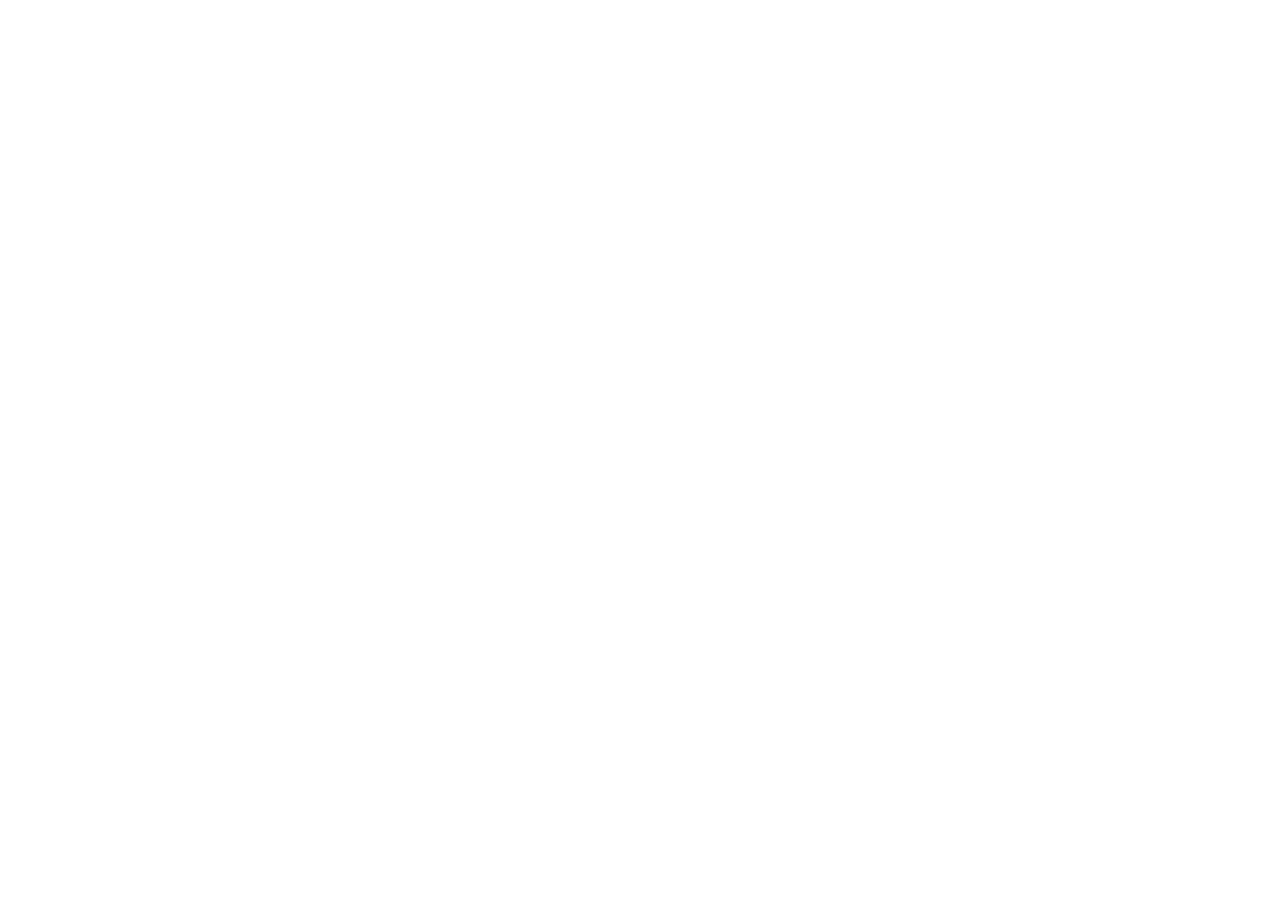
==== index.html @ ab770b57 "testing" ====
<!DOCTYPE html>
<html lang="en">
<head>
    <meta charset="UTF-8">
    <meta name="viewport" content="width=device-width, initial-scale=1.0">
    <title>KundenHar2024</title>
</head>
<body>
    
</body>
</html>
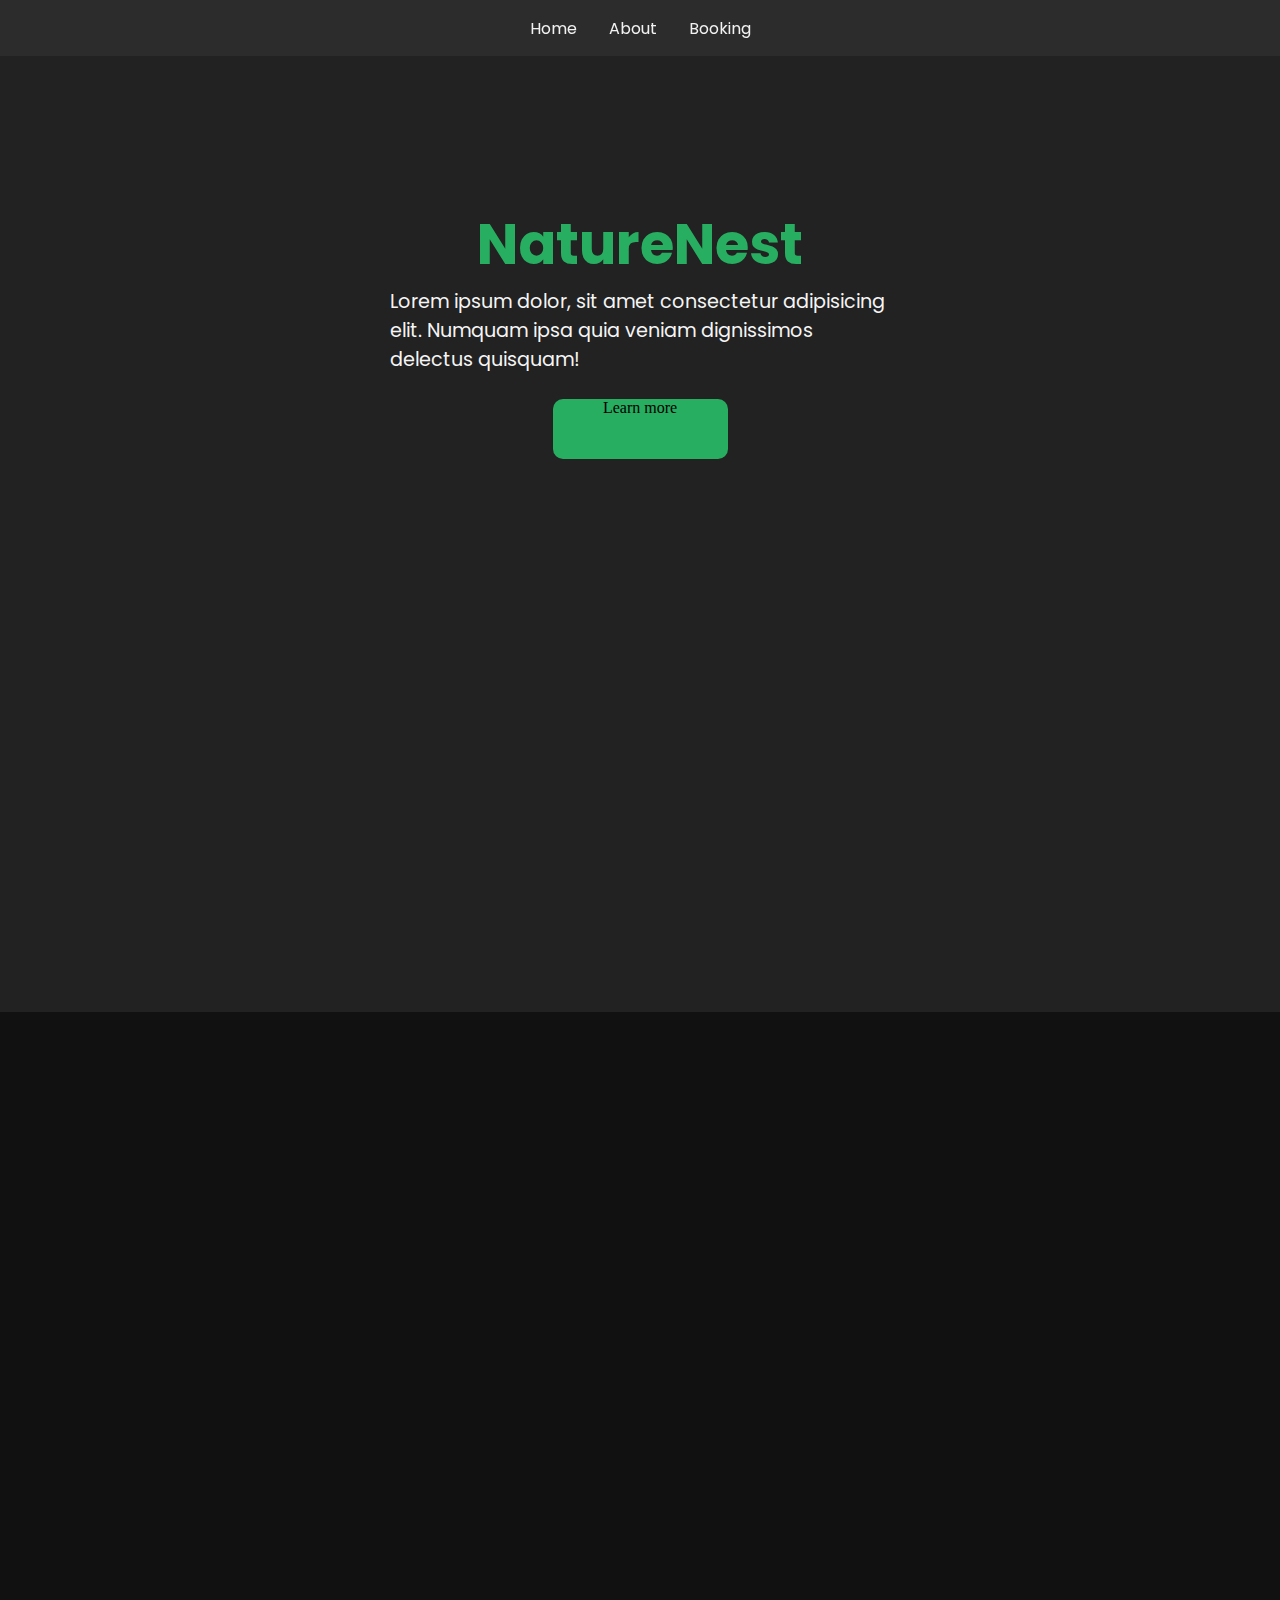
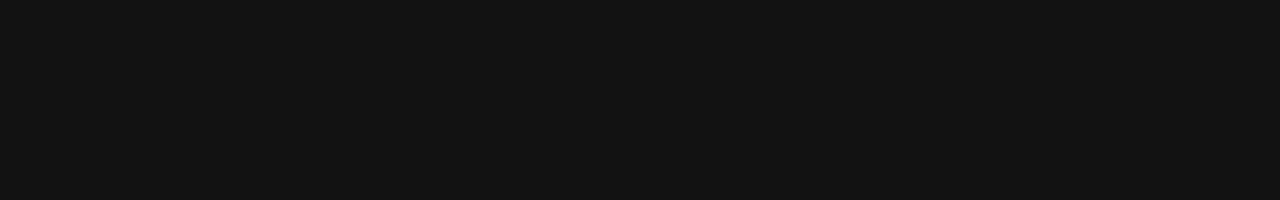
==== commit 3d6494eb: "Changed to the use of grid template and improved start page." ====
--- a/index.html
+++ b/index.html
@@ -4,8 +4,24 @@
     <meta charset="UTF-8">
     <meta name="viewport" content="width=device-width, initial-scale=1.0">
     <title>KundenHar2024</title>
+    <link rel="stylesheet" href="css/style.css">
+    <link rel="preconnect" href="https://fonts.googleapis.com">
+    <link rel="preconnect" href="https://fonts.gstatic.com" crossorigin>
+    <link href="https://fonts.googleapis.com/css2?family=Poppins:ital,wght@0,100;0,200;0,300;0,400;0,500;0,600;0,700;0,800;0,900;1,100;1,200;1,300;1,400;1,500;1,600;1,700;1,800;1,900&display=swap" rel="stylesheet">
 </head>
 <body>
-    
+    <nav class="poppins-regular">
+        <a href="index.html">Home</a>
+        <a href="about.html">About</a>
+        <a href="booking.html">Booking</a>
+    </nav>
+    <header>
+        <h1 class="poppins-bold">NatureNest</h1>
+        <p class="poppins-regular">Lorem ipsum dolor, sit amet consectetur adipisicing elit. Numquam ipsa quia veniam dignissimos delectus quisquam!</p>
+        <div>Learn more</div>
+    </header>
+    <section>
+        s
+    </section>
 </body>
 </html>--- a/css/style.css
+++ b/css/style.css
@@ -0,0 +1,116 @@
+* 
+{
+    padding: 0;
+    margin: 0;
+}
+
+body 
+{
+    background-color: #222222;
+    gap: 0;
+    background-size: cover;
+    margin-top: 10vh;
+    display: grid;
+    grid-template-areas: 
+        "nav"
+        "header"
+        "section";
+    grid-template-rows: auto 90vh 1fr;
+    grid-template-columns: 1fr;
+    height: 100vh;
+}
+
+nav 
+{
+    background-color: rgba(51, 51, 51, 0.6);
+    width: 100%;
+    height: 3.5rem;
+    position: fixed;
+    top: 0;
+    display: flex;
+    justify-content: center;
+    grid-area: nav;
+}
+
+nav a 
+{
+    float: left;
+    display: block;
+    color: #f2f2f2;
+    text-align: center;
+    padding: 14px 16px;
+    text-decoration: none;
+    align-content: center;
+}
+
+nav a:hover 
+{
+    background: #999;
+    color: black;
+}
+
+header 
+{
+    background-color: #222222;
+    width: 100vw;
+    height: 90vh;
+    display: flex;
+    flex-direction: column;
+    transform: translateY(7rem);
+    align-items: center;
+    grid-area: header;
+}
+
+header p 
+{
+    width: 500px;
+}
+
+section 
+{
+    background-color: #111111;
+    width: 100vw;
+    height: 100vh;
+    grid-area: section;
+}
+
+h1 
+{
+    font-size: 3.5rem;
+    color: #27ae60;
+}
+
+h2 
+{
+    font-size: 2.1rem;
+}
+
+p 
+{
+    font-size: 1.2rem;
+    color: whitesmoke;
+}
+
+div
+{
+    background-color: #27ae60;
+    width: 175px;
+    height: 60px;
+    border-radius: 10px;
+    margin: 25px;
+    text-align: center;
+}
+
+.poppins-regular 
+{
+    font-family: "Poppins", sans-serif;
+    font-weight: 400;
+    font-style: normal;
+}
+
+.poppins-bold 
+{
+    font-family: "Poppins", sans-serif;
+    font-weight: 700;
+    font-style: normal;
+}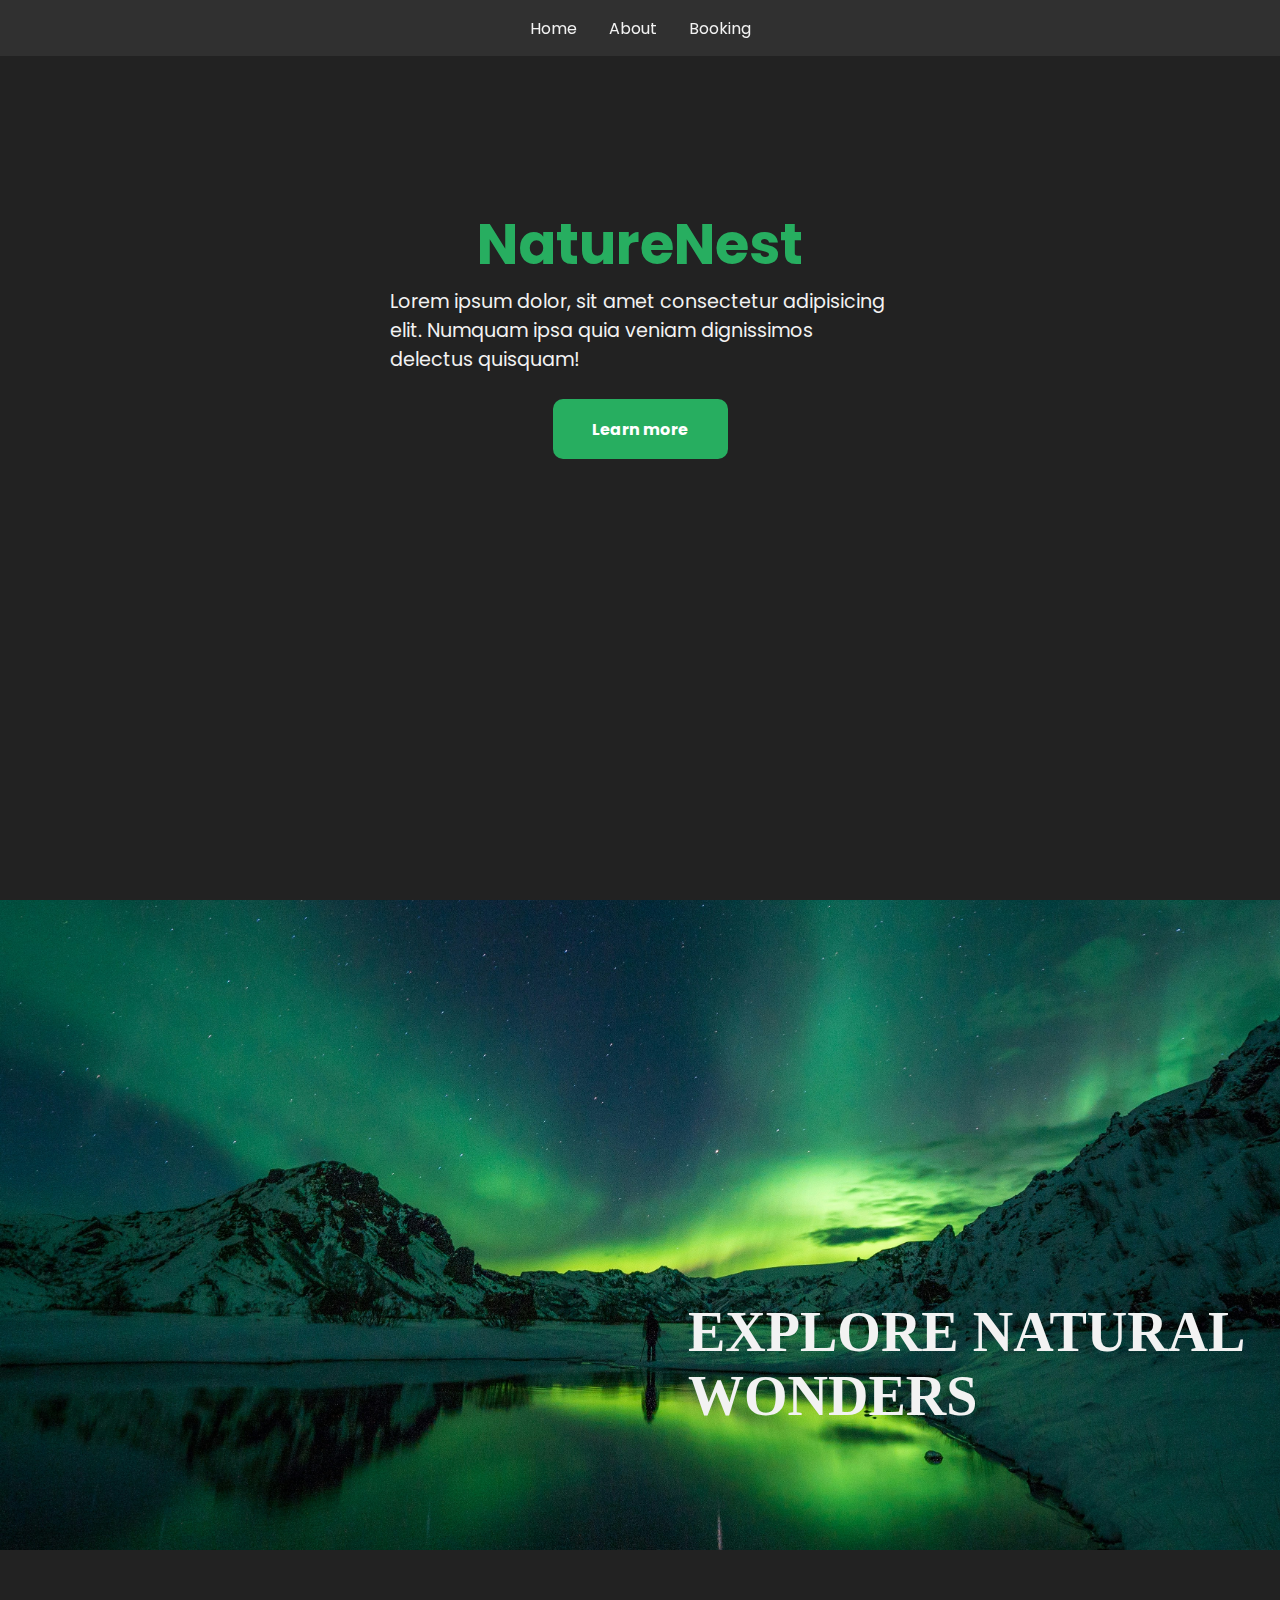
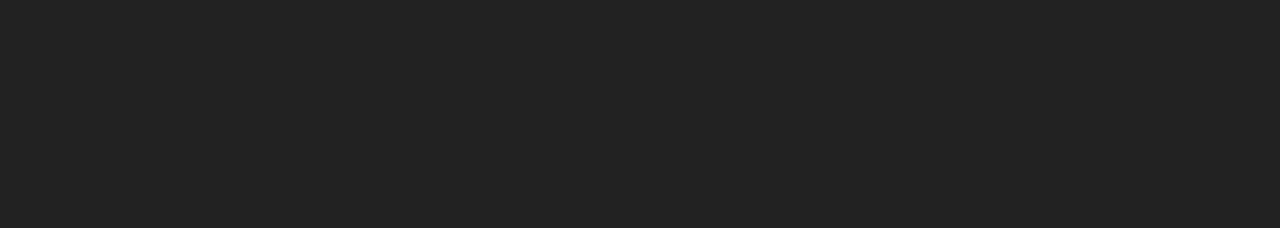
==== commit dcbf6b52: "Added a fancy section page and improved start page." ====
--- a/index.html
+++ b/index.html
@@ -5,6 +5,7 @@
     <meta name="viewport" content="width=device-width, initial-scale=1.0">
     <title>KundenHar2024</title>
     <link rel="stylesheet" href="css/style.css">
+    <link rel="icon" href="img/icon.jpg">
     <link rel="preconnect" href="https://fonts.googleapis.com">
     <link rel="preconnect" href="https://fonts.gstatic.com" crossorigin>
     <link href="https://fonts.googleapis.com/css2?family=Poppins:ital,wght@0,100;0,200;0,300;0,400;0,500;0,600;0,700;0,800;0,900;1,100;1,200;1,300;1,400;1,500;1,600;1,700;1,800;1,900&display=swap" rel="stylesheet">
@@ -16,12 +17,14 @@
         <a href="booking.html">Booking</a>
     </nav>
     <header>
-        <h1 class="poppins-bold">NatureNest</h1>
-        <p class="poppins-regular">Lorem ipsum dolor, sit amet consectetur adipisicing elit. Numquam ipsa quia veniam dignissimos delectus quisquam!</p>
-        <div>Learn more</div>
+        <h1 class="poppins-bold green">NatureNest</h1>
+        <p class="poppins-regular white">Lorem ipsum dolor, sit amet consectetur adipisicing elit. Numquam ipsa quia veniam dignissimos delectus quisquam!</p>
+        <div class="learn-more-button poppins-bold white">Learn more</div>
     </header>
     <section>
-        s
+        <h1 class="big-image-text white">
+            EXPLORE NATURAL WONDERS
+        </h1>
     </section>
 </body>
 </html>--- a/css/style.css
+++ b/css/style.css
@@ -22,7 +22,7 @@
 
 nav 
 {
-    background-color: rgba(51, 51, 51, 0.6);
+    background-color: rgba(51, 51, 51, 0.85);
     width: 100%;
     height: 3.5rem;
     position: fixed;
@@ -30,6 +30,7 @@
     display: flex;
     justify-content: center;
     grid-area: nav;
+    z-index: 10;
 }
 
 nav a 
@@ -51,9 +52,8 @@
 
 header 
 {
-    background-color: #222222;
     width: 100vw;
-    height: 90vh;
+    height: 80vh;
     display: flex;
     flex-direction: column;
     transform: translateY(7rem);
@@ -68,7 +68,10 @@
 
 section 
 {
-    background-color: #111111;
+    background-image: url(/img/northern2.jpg);
+    background-size: cover;
+    background-repeat: no-repeat;
+    background-position: 0px -250px;
     width: 100vw;
     height: 100vh;
     grid-area: section;
@@ -77,7 +80,7 @@
 h1 
 {
     font-size: 3.5rem;
-    color: #27ae60;
+    
 }
 
 h2 
@@ -91,14 +94,33 @@
     color: whitesmoke;
 }
 
-div
+.green
+{
+    color: #27ae60;
+}
+
+.white
+{
+    color: #f2f2f2;
+}
+
+.learn-more-button
 {
     background-color: #27ae60;
     width: 175px;
     height: 60px;
     border-radius: 10px;
     margin: 25px;
-    text-align: center;
+    color: white;
+    display: flex;
+    justify-content: center;
+    align-items: center;
+}
+
+.big-image-text
+{
+    width: 50vw;
+    padding: 25rem 43rem;
 }
 
 .poppins-regular 
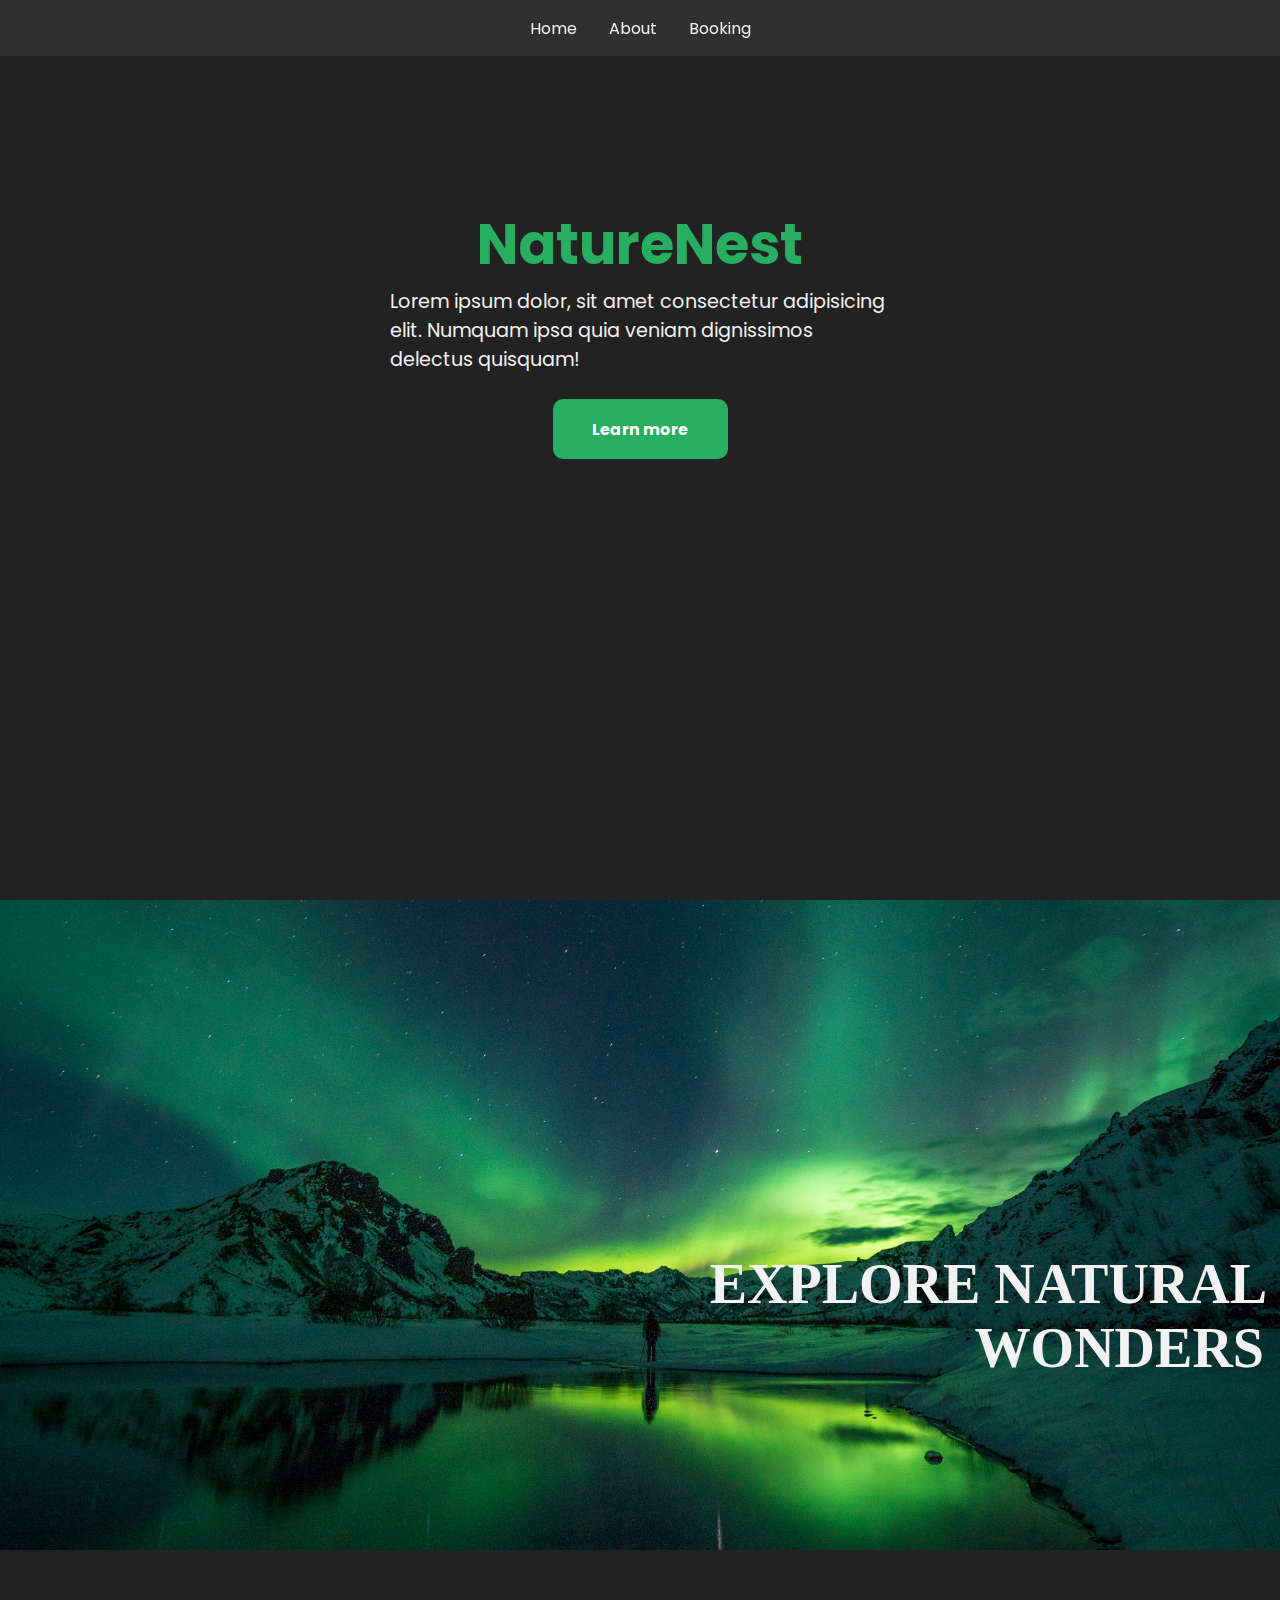
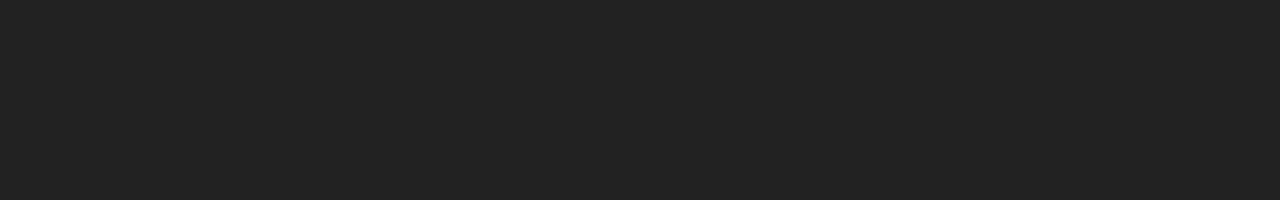
==== commit 17f8a720: "Added a tourist guide page." ====
--- a/index.html
+++ b/index.html
@@ -16,7 +16,7 @@
         <a href="about.html">About</a>
         <a href="booking.html">Booking</a>
     </nav>
-    <header>
+    <header class="intro-header">
         <h1 class="poppins-bold green">NatureNest</h1>
         <p class="poppins-regular white">Lorem ipsum dolor, sit amet consectetur adipisicing elit. Numquam ipsa quia veniam dignissimos delectus quisquam!</p>
         <div class="learn-more-button poppins-bold white">Learn more</div>
--- a/css/style.css
+++ b/css/style.css
@@ -18,6 +18,7 @@
     grid-template-rows: auto 90vh 1fr;
     grid-template-columns: 1fr;
     height: 100vh;
+    overflow-x:hidden;
 }
 
 nav 
@@ -50,10 +51,21 @@
     color: black;
 }
 
-header 
+.intro-header 
 {
     width: 100vw;
     height: 80vh;
+    display: flex;
+    flex-direction: column;
+    transform: translateY(7rem);
+    align-items: center;
+    grid-area: header;
+}
+
+.about-header 
+{
+    width: 100vw;
+    height: 200vh;
     display: flex;
     flex-direction: column;
     transform: translateY(7rem);
@@ -120,7 +132,76 @@
 .big-image-text
 {
     width: 50vw;
-    padding: 25rem 43rem;
+    margin-top: 22rem;
+    margin-left: 39rem;
+    direction: rtl;
+}
+
+.about-me
+{
+    background-color: transparent;
+    width: 70vw;
+    height: 50vh;
+    display: flex;
+    align-items: center;
+    justify-content: space-around;
+    flex-wrap: wrap;
+    padding-bottom: 10rem;
+}
+
+.about-me-box
+{
+    width: 12rem;
+    height: 15rem;
+    border-radius: 20px;
+    border-color: #777;
+    border-width: 5px;
+    border-style: solid;
+    margin-top: 5rem;
+    transform: translateY(-4rem);
+}
+
+.african-guide
+{
+    background-image: url(/img/africanguide.jpg);
+    background-size: cover;
+}
+
+.grandpa-guide
+{
+    background-image: url(/img/grandpaguide.jpg);
+    background-size: cover;
+}
+
+.oldfashioned-guide
+{
+    background-image: url(/img/oldfashionedguide.jpg);
+    background-size: cover;
+}
+
+.nordic-guide
+{
+    background-image: url(/img/nordicguide.jpg);
+    background-size: cover;
+}
+
+.indian-guide
+{
+    background-image: url(/img/indianguide.jpg);
+    background-size: cover;
+}
+
+.ocean-guide
+{
+    background-image: url(/img/oceanguy.jpg);
+    background-size: cover;
+}
+
+.about-me-box p
+{
+    color: #f2f2f2;
+    transform: translateY(16rem);
+    width: 12rem;
 }
 
 .poppins-regular 
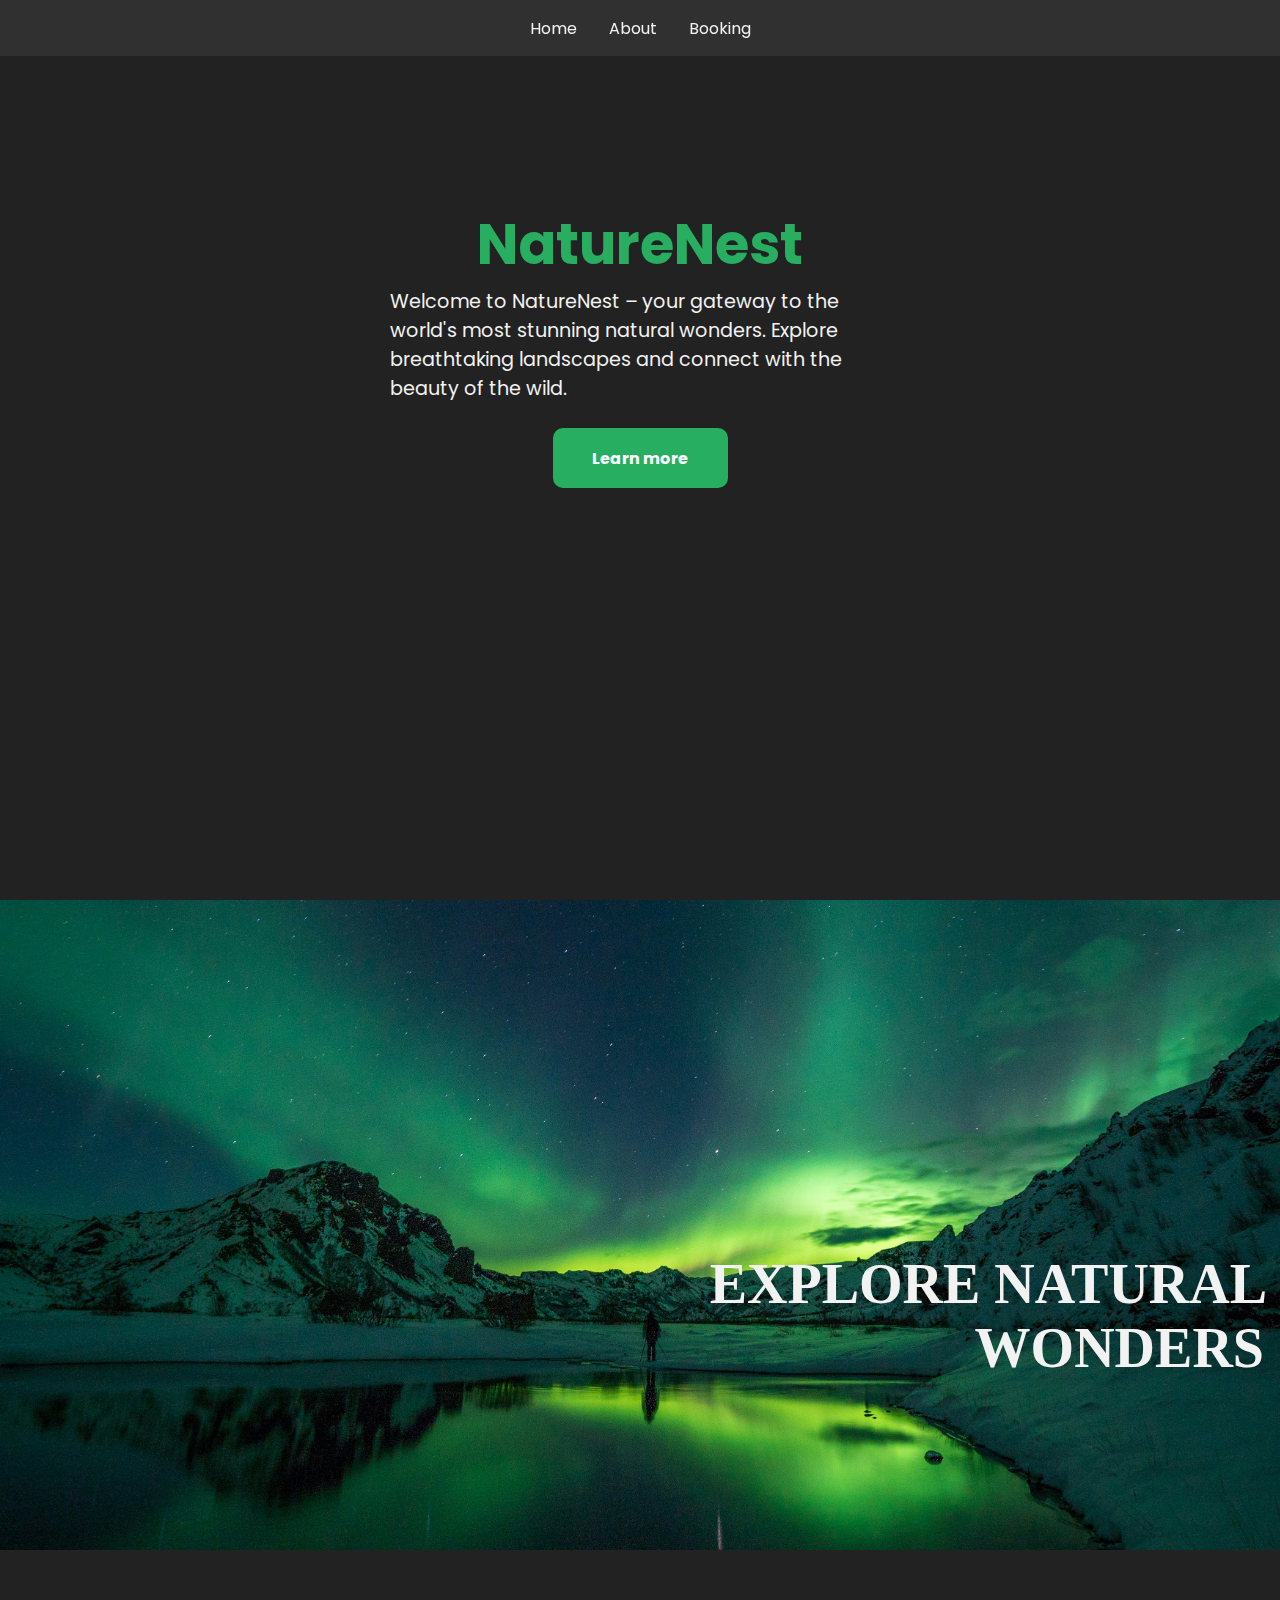
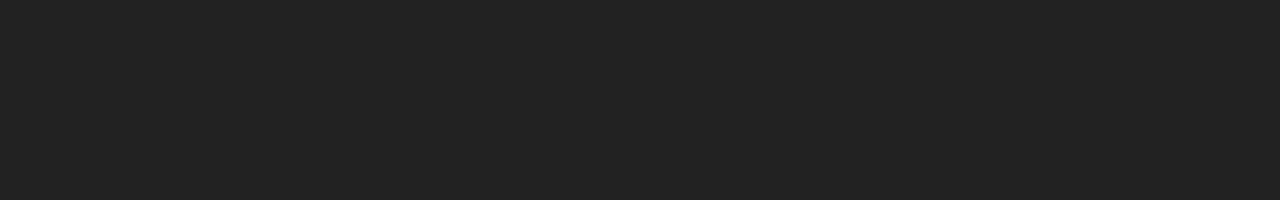
==== commit 724f8362: "Added image game." ====
--- a/index.html
+++ b/index.html
@@ -16,9 +16,9 @@
         <a href="about.html">About</a>
         <a href="booking.html">Booking</a>
     </nav>
-    <header class="intro-header">
+    <header id="intro-header">
         <h1 class="poppins-bold green">NatureNest</h1>
-        <p class="poppins-regular white">Lorem ipsum dolor, sit amet consectetur adipisicing elit. Numquam ipsa quia veniam dignissimos delectus quisquam!</p>
+        <p class="poppins-regular white">Welcome to NatureNest – your gateway to the world's most stunning natural wonders. Explore breathtaking landscapes and connect with the beauty of the wild.</p>
         <div class="learn-more-button poppins-bold white">Learn more</div>
     </header>
     <section>
--- a/css/style.css
+++ b/css/style.css
@@ -51,7 +51,7 @@
     color: black;
 }
 
-.intro-header 
+#intro-header 
 {
     width: 100vw;
     height: 80vh;
@@ -62,7 +62,7 @@
     grid-area: header;
 }
 
-.about-header 
+#about-header 
 {
     width: 100vw;
     height: 200vh;
@@ -71,6 +71,29 @@
     transform: translateY(7rem);
     align-items: center;
     grid-area: header;
+}
+
+#booking-header
+{
+
+}
+
+#image-track
+{
+    display: flex;
+    gap: 4vmin;
+    position: absolute;
+    left: 50%;
+    top: 50%;
+    transform: translate(0%, -50%);
+}
+
+#image-track > .image
+{
+    width: 40vmin;
+    height: 56vmin;
+    object-fit: cover;
+    object-position: 100% 50%;
 }
 
 header p 
@@ -89,7 +112,7 @@
     grid-area: section;
 }
 
-h1 
+h1
 {
     font-size: 3.5rem;
     
@@ -216,4 +239,9 @@
     font-family: "Poppins", sans-serif;
     font-weight: 700;
     font-style: normal;
+}
+
+.prevent-selection
+{
+    user-select: none;
 }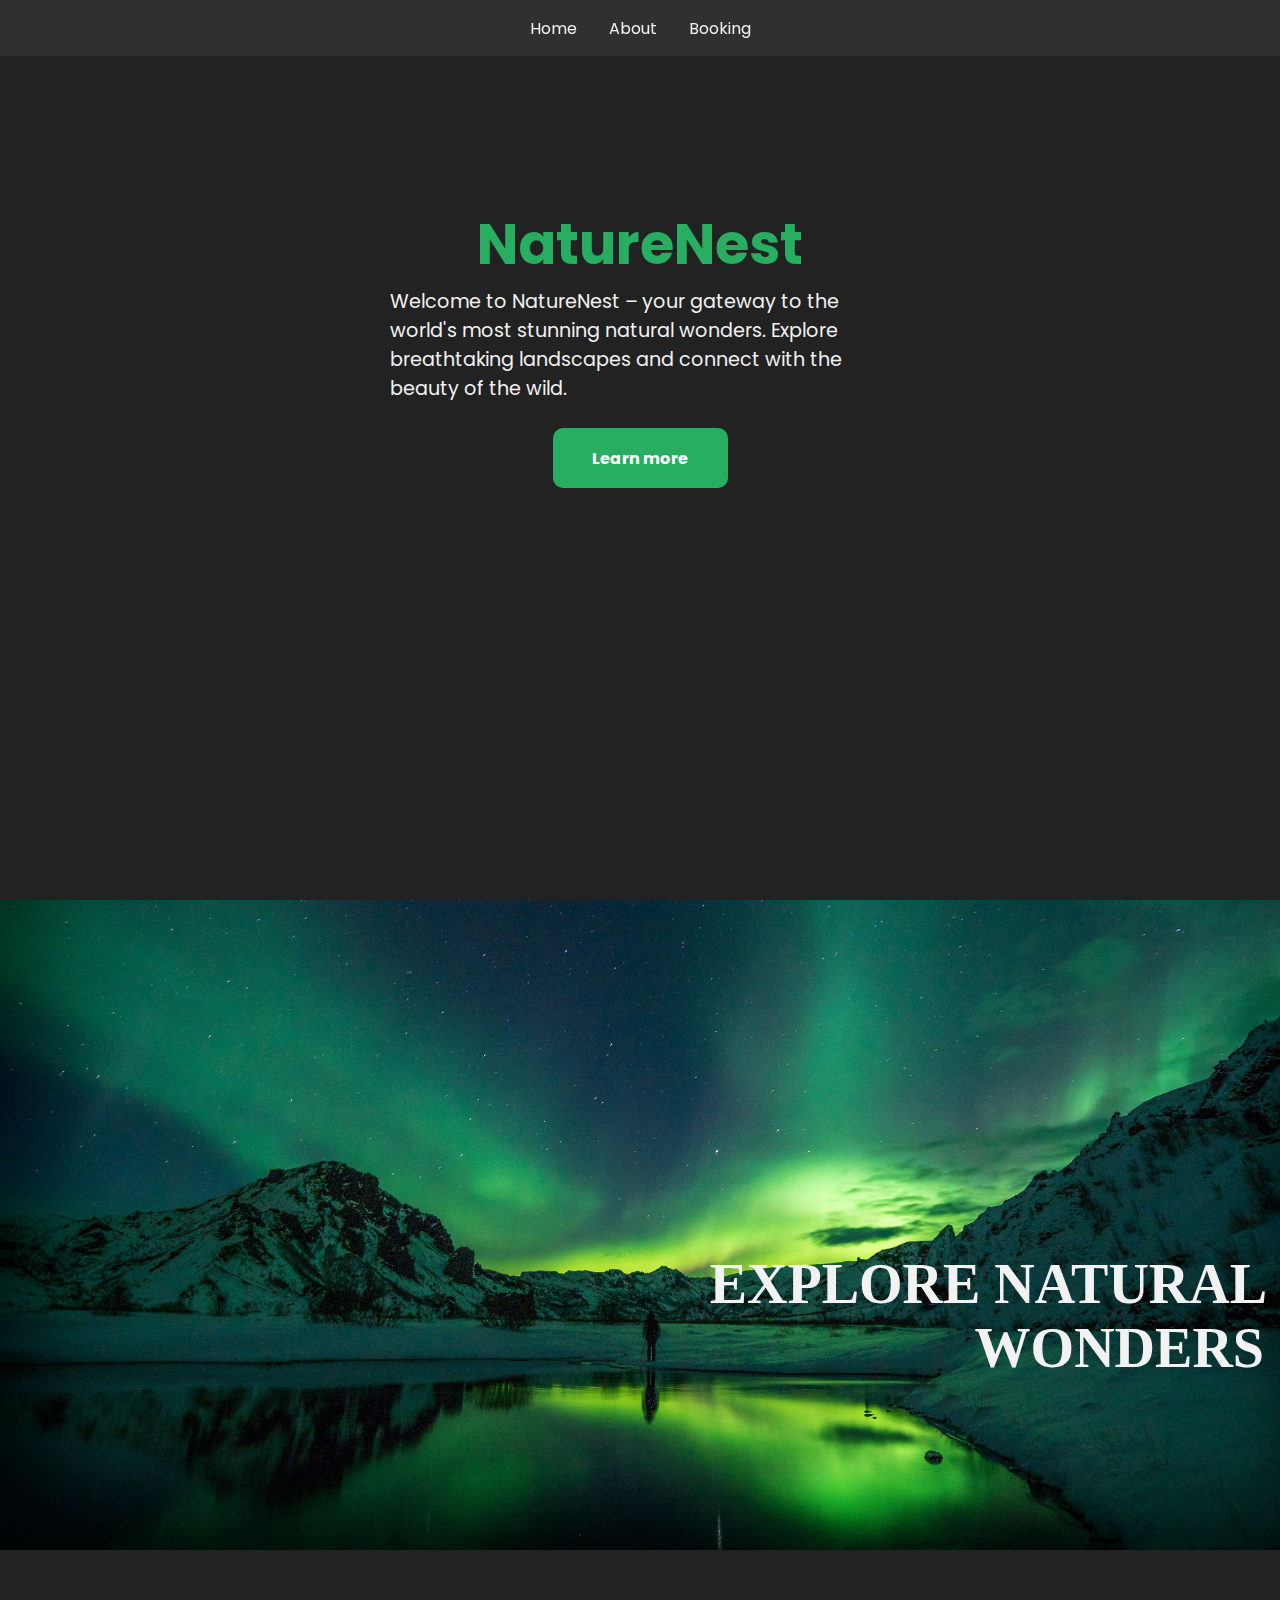
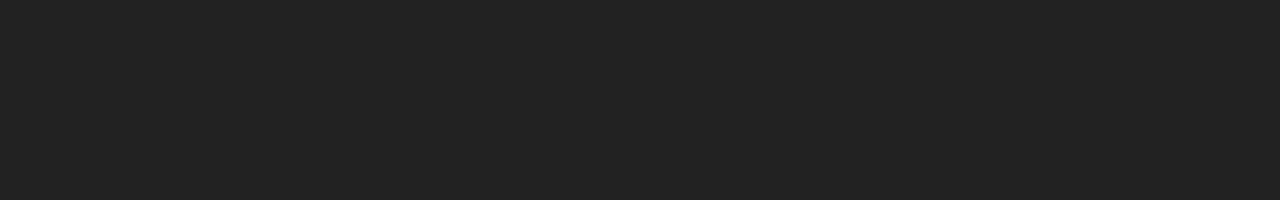
==== commit 59dacd13: "Inlämning" ====
--- a/index.html
+++ b/index.html
@@ -3,7 +3,7 @@
 <head>
     <meta charset="UTF-8">
     <meta name="viewport" content="width=device-width, initial-scale=1.0">
-    <title>KundenHar2024</title>
+    <title>NatureNest</title>
     <link rel="stylesheet" href="css/style.css">
     <link rel="icon" href="img/icon.jpg">
     <link rel="preconnect" href="https://fonts.googleapis.com">
